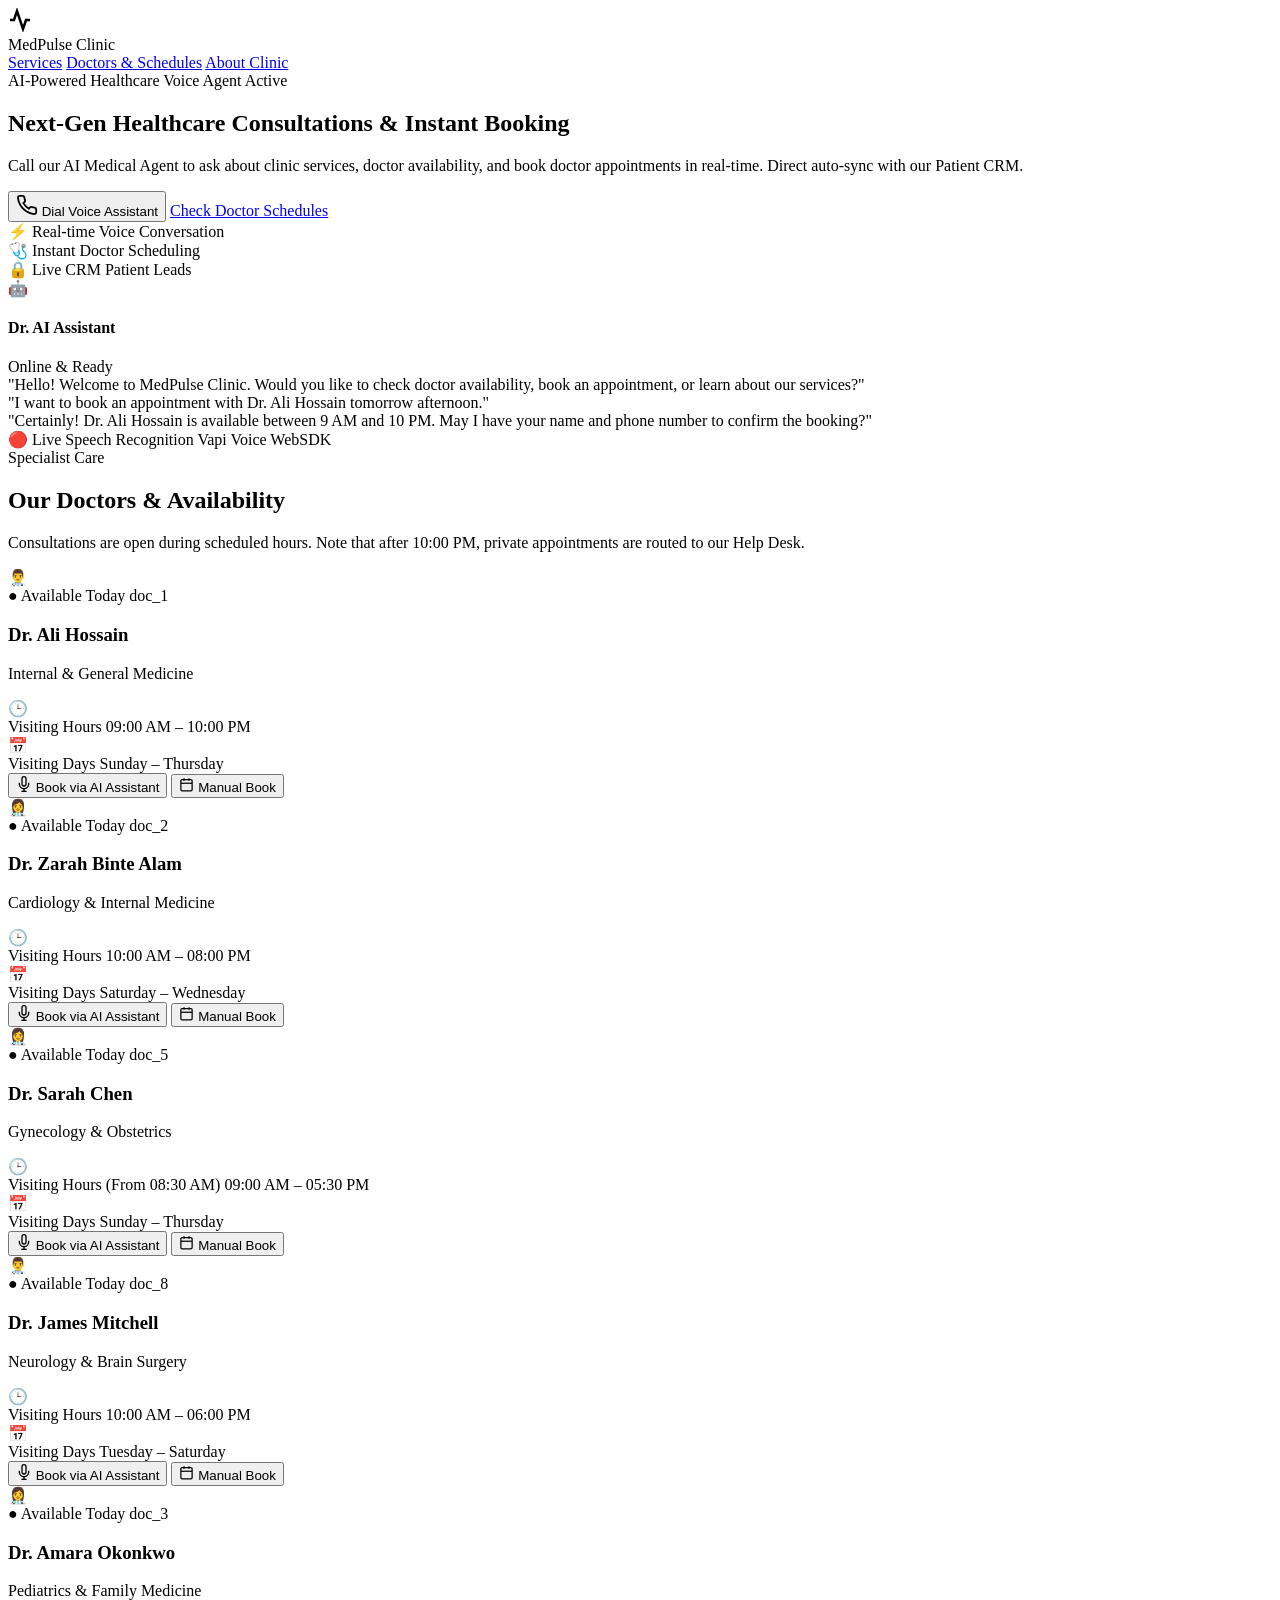
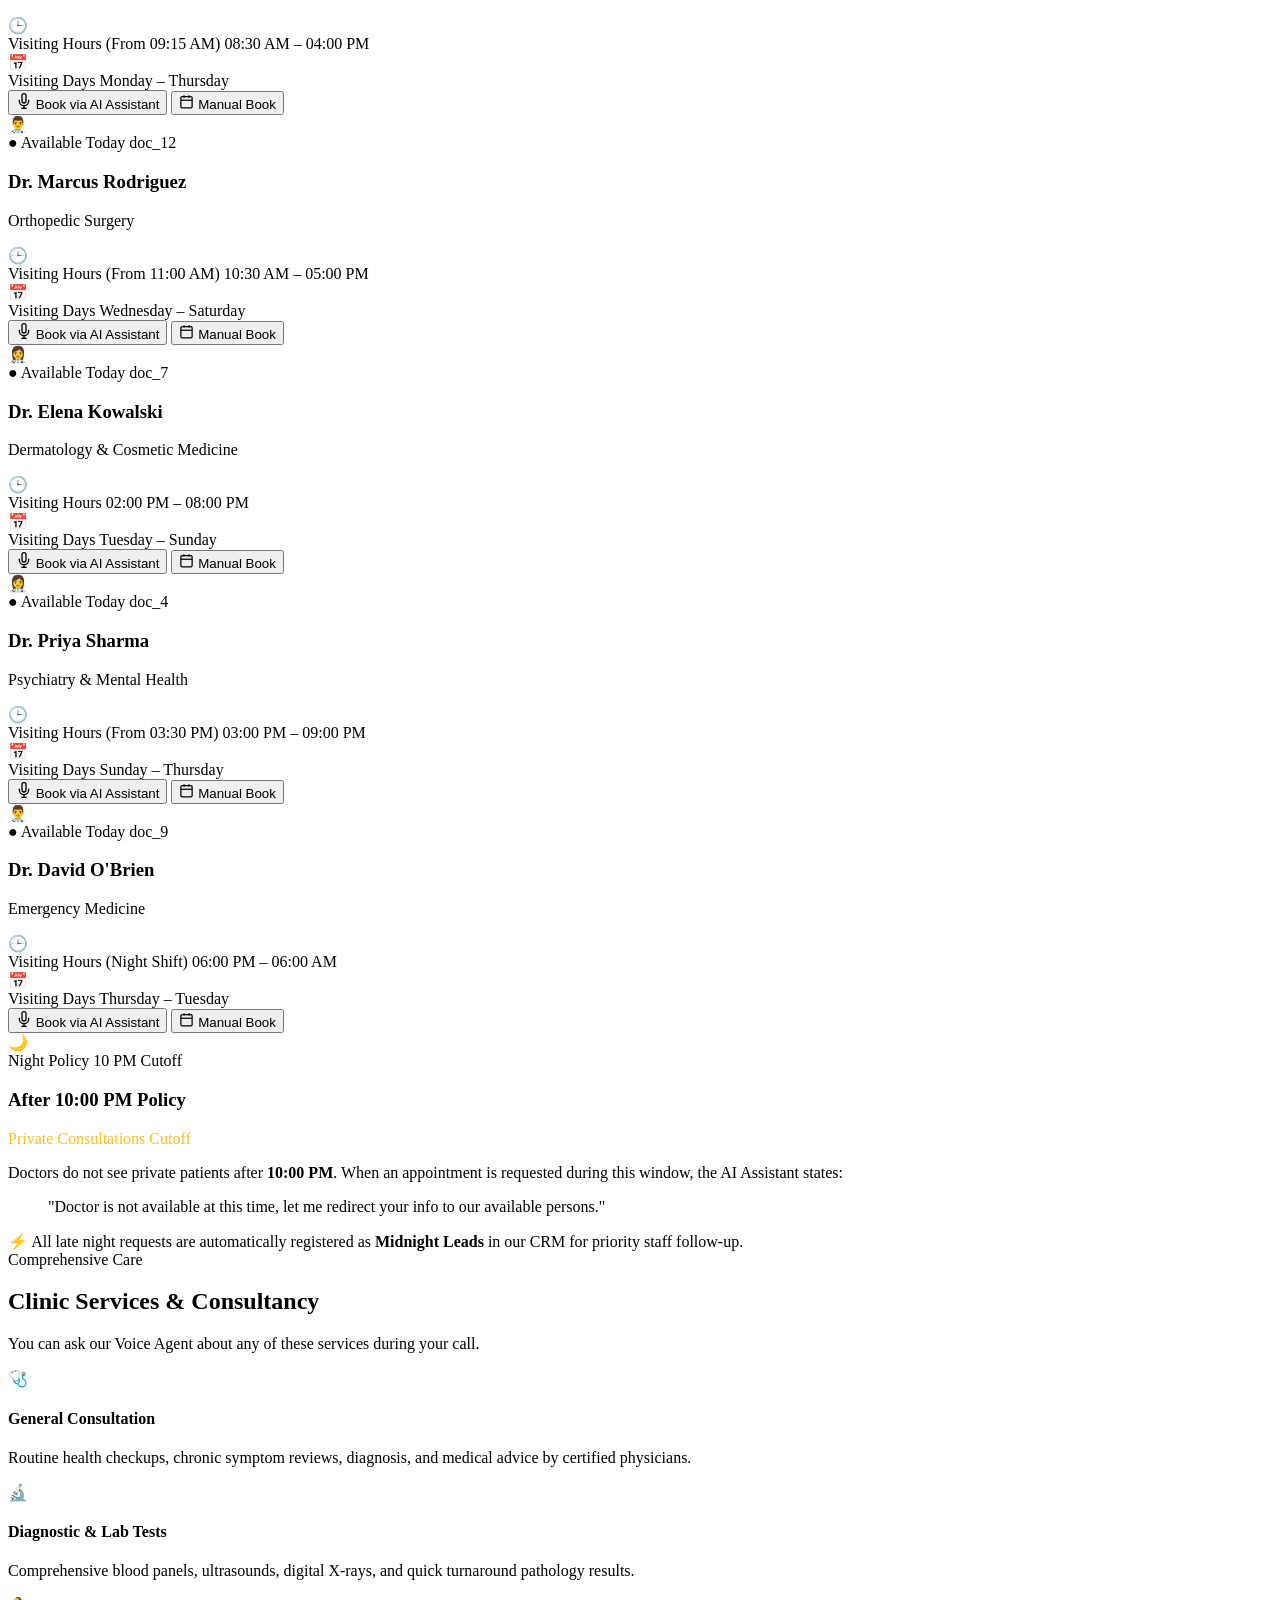
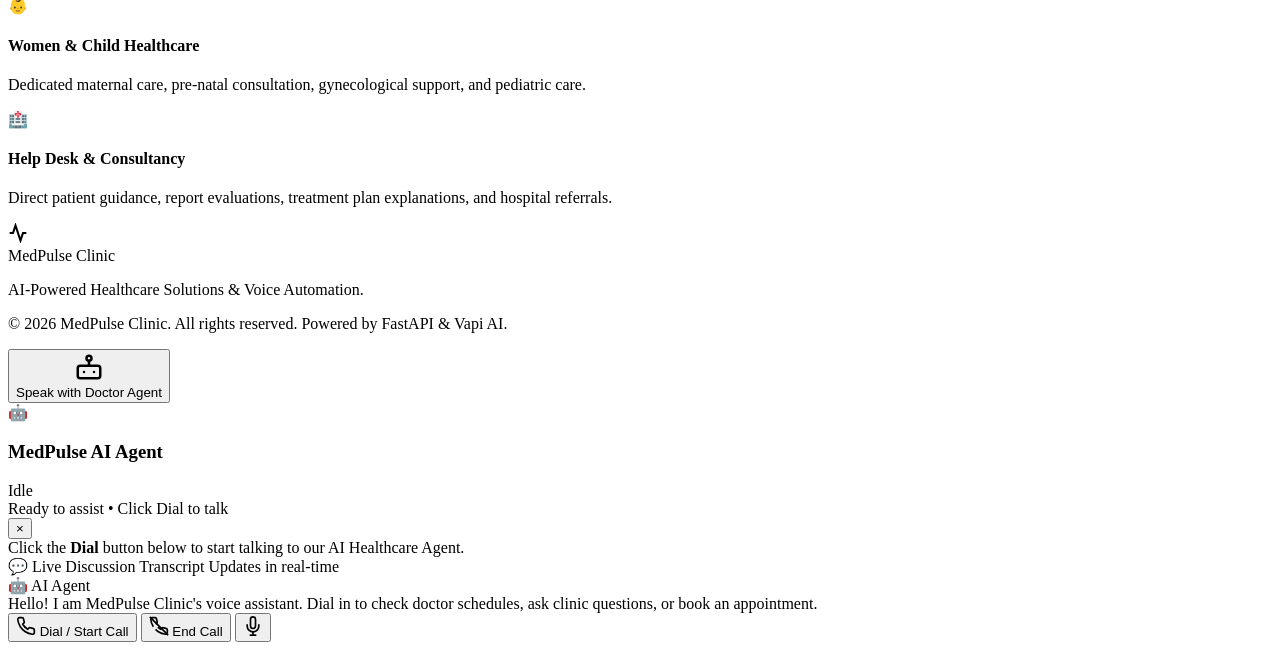
==== app/static/index.html @ 9700e07c "first commit" ====
<!DOCTYPE html>
<html lang="en">

<head>
  <meta charset="UTF-8">
  <meta name="viewport" content="width=device-width, initial-scale=1.0">
  <title>MedPulse Healthcare Clinic | AI-Powered Voice Assistant & Appointments</title>
  <link rel="preconnect" href="https://fonts.googleapis.com">
  <link rel="preconnect" href="https://fonts.gstatic.com" crossorigin>
  <link
    href="https://fonts.googleapis.com/css2?family=Inter:wght@300;400;500;600;700;800&family=Outfit:wght@400;500;600;700;800&display=swap"
    rel="stylesheet">
  <link rel="stylesheet" href="/css/style.css">
</head>

<body>

  <!-- Top Navbar -->
  <header class="navbar">
    <div class="nav-container">
      <div class="logo">
        <div class="logo-icon">
          <svg width="24" height="24" viewBox="0 0 24 24" fill="none" stroke="currentColor" stroke-width="2.5">
            <path d="M22 12h-4l-3 9L9 3l-3 9H2" />
          </svg>
        </div>
        <span class="logo-text">MedPulse <span>Clinic</span></span>
      </div>

      <nav class="nav-links">
        <a href="#services">Services</a>
        <a href="#doctors">Doctors & Schedules</a>
        <a href="#about">About Clinic</a>
      </nav>

      <div class="nav-action">
        <!-- <button id="open-voice-header-btn" class="btn btn-primary pulse-btn">
          <svg width="18" height="18" viewBox="0 0 24 24" fill="none" stroke="currentColor" stroke-width="2">
            <path d="M12 1a3 3 0 0 0-3 3v8a3 3 0 0 0 6 0V4a3 3 0 0 0-3-3z" />
            <path d="M19 10v2a7 7 0 0 1-14 0v-2" />
            <line x1="12" y1="19" x2="12" y2="23" />
            <line x1="8" y1="23" x2="16" y2="23" />
          </svg>
        </button> -->
      </div>
    </div>
  </header>

  <!-- Hero Section -->
  <section class="hero-section">
    <div class="hero-bg-glow"></div>
    <div class="container hero-content">
      <div class="hero-text">
        <div class="tag-pill">
          <span class="pill-dot"></span>
          AI-Powered Healthcare Voice Agent Active
        </div>
        <h1>Next-Gen Healthcare Consultations & Instant Booking</h1>
        <p>Call our AI Medical Agent to ask about clinic services, doctor availability, and book doctor appointments in
          real-time. Direct auto-sync with our Patient CRM.</p>

        <div class="hero-actions">
          <button id="hero-start-call-btn" class="btn btn-primary btn-lg">
            <svg width="22" height="22" viewBox="0 0 24 24" fill="none" stroke="currentColor" stroke-width="2">
              <path
                d="M22 16.92v3a2 2 0 0 1-2.18 2 19.79 19.79 0 0 1-8.63-3.07 19.5 19.5 0 0 1-6-6 19.79 19.79 0 0 1-3.07-8.67A2 2 0 0 1 4.11 2h3a2 2 0 0 1 2 1.72 12.84 12.84 0 0 0 .7 2.81 2 2 0 0 1-.45 2.11L8.09 9.91a16 16 0 0 0 6 6l1.27-1.27a2 2 0 0 1 2.11-.45 12.84 12.84 0 0 0 2.81.7A2 2 0 0 1 22 16.92z" />
            </svg>
            Dial Voice Assistant
          </button>
          <a href="#doctors" class="btn btn-outline btn-lg">Check Doctor Schedules</a>
        </div>

        <div class="hero-features-strip">
          <div class="feature-item">
            <span class="feature-icon">⚡</span>
            <span>Real-time Voice Conversation</span>
          </div>
          <div class="feature-item">
            <span class="feature-icon">🩺</span>
            <span>Instant Doctor Scheduling</span>
          </div>
          <div class="feature-item">
            <span class="feature-icon">🔒</span>
            <span>Live CRM Patient Leads</span>
          </div>
        </div>
      </div>

      <div class="hero-card-preview">
        <div class="agent-preview-card">
          <div class="preview-header">
            <div class="agent-avatar-small">
              🤖
            </div>
            <div>
              <h4>Dr. AI Assistant</h4>
              <span class="status-online"><span class="pulse-dot"></span> Online & Ready</span>
            </div>
          </div>
          <div class="preview-dialogue">
            <div class="chat-bubble bot">
              "Hello! Welcome to MedPulse Clinic. Would you like to check doctor availability, book an appointment, or
              learn about our services?"
            </div>
            <div class="chat-bubble user">
              "I want to book an appointment with Dr. Ali Hossain tomorrow afternoon."
            </div>
            <div class="chat-bubble bot">
              "Certainly! Dr. Ali Hossain is available between 9 AM and 10 PM. May I have your name and phone number to
              confirm the booking?"
            </div>
          </div>
          <div class="preview-footer">
            <span>🔴 Live Speech Recognition</span>
            <span class="agent-tag">Vapi Voice WebSDK</span>
          </div>
        </div>
      </div>
    </div>
  </section>

  <!-- Doctors & Schedules Section -->
  <section id="doctors" class="section doctors-section">
    <div class="container">
      <div class="section-title text-center">
        <span class="section-subtitle">Specialist Care</span>
        <h2>Our Doctors & Availability</h2>
        <p>Consultations are open during scheduled hours. Note that after 10:00 PM, private appointments are routed to
          our Help Desk.</p>
      </div>

      <div class="doctors-grid">
        <!-- Dr. Ali Hossain -->
        <div class="doctor-card" id="card-doc_1">
          <div class="doctor-card-top">
            <div class="doctor-avatar-wrap">
              <div class="doctor-avatar">👨‍⚕️</div>
              <span class="avatar-status-dot" title="Available"></span>
            </div>
            <div class="doctor-header-details">
              <div class="doctor-badge-row">
                <span class="badge badge-success doc-avail-badge">● Available Today</span>
                <span class="doc-id-pill font-mono">doc_1</span>
              </div>
              <h3 class="doctor-name">Dr. Ali Hossain</h3>
              <p class="doctor-spec">Internal & General Medicine</p>
            </div>
          </div>

          <div class="doc-schedule-card">
            <div class="schedule-item">
              <div class="schedule-icon">🕒</div>
              <div class="schedule-text">
                <span class="sched-label">Visiting Hours</span>
                <span class="sched-value font-mono">09:00 AM – 10:00 PM</span>
              </div>
            </div>
            <div class="schedule-item">
              <div class="schedule-icon">📅</div>
              <div class="schedule-text">
                <span class="sched-label">Visiting Days</span>
                <span class="sched-value">Sunday – Thursday</span>
              </div>
            </div>
          </div>

          <div class="doctor-card-actions">
            <button class="btn btn-primary btn-block book-doc-btn" data-doc-id="doc_1" data-doc-name="Dr. Ali Hossain">
              <svg width="16" height="16" viewBox="0 0 24 24" fill="none" stroke="currentColor" stroke-width="2">
                <path d="M12 1a3 3 0 0 0-3 3v8a3 3 0 0 0 6 0V4a3 3 0 0 0-3-3z"/>
                <path d="M19 10v2a7 7 0 0 1-14 0v-2"/>
                <line x1="12" y1="19" x2="12" y2="23"/>
                <line x1="8" y1="23" x2="16" y2="23"/>
              </svg>
              <span>Book via AI Assistant</span>
            </button>
            <button class="btn btn-outline btn-block book-manual-btn" data-doc-id="doc_1" data-doc-name="Dr. Ali Hossain">
              <svg width="15" height="15" viewBox="0 0 24 24" fill="none" stroke="currentColor" stroke-width="2">
                <rect x="3" y="4" width="18" height="18" rx="2" ry="2"/>
                <line x1="16" y1="2" x2="16" y2="6"/>
                <line x1="8" y1="2" x2="8" y2="6"/>
                <line x1="3" y1="10" x2="21" y2="10"/>
              </svg>
              <span>Manual Book</span>
            </button>
          </div>
        </div>

        <!-- Dr. Zarah Binte Alam -->
        <div class="doctor-card" id="card-doc_2">
          <div class="doctor-card-top">
            <div class="doctor-avatar-wrap">
              <div class="doctor-avatar">👩‍⚕️</div>
              <span class="avatar-status-dot" title="Available"></span>
            </div>
            <div class="doctor-header-details">
              <div class="doctor-badge-row">
                <span class="badge badge-primary doc-avail-badge">● Available Today</span>
                <span class="doc-id-pill font-mono">doc_2</span>
              </div>
              <h3 class="doctor-name">Dr. Zarah Binte Alam</h3>
              <p class="doctor-spec">Cardiology & Internal Medicine</p>
            </div>
          </div>

          <div class="doc-schedule-card">
            <div class="schedule-item">
              <div class="schedule-icon">🕒</div>
              <div class="schedule-text">
                <span class="sched-label">Visiting Hours</span>
                <span class="sched-value font-mono">10:00 AM – 08:00 PM</span>
              </div>
            </div>
            <div class="schedule-item">
              <div class="schedule-icon">📅</div>
              <div class="schedule-text">
                <span class="sched-label">Visiting Days</span>
                <span class="sched-value">Saturday – Wednesday</span>
              </div>
            </div>
          </div>

          <div class="doctor-card-actions">
            <button class="btn btn-primary btn-block book-doc-btn" data-doc-id="doc_2" data-doc-name="Dr. Zarah Binte Alam">
              <svg width="16" height="16" viewBox="0 0 24 24" fill="none" stroke="currentColor" stroke-width="2">
                <path d="M12 1a3 3 0 0 0-3 3v8a3 3 0 0 0 6 0V4a3 3 0 0 0-3-3z"/>
                <path d="M19 10v2a7 7 0 0 1-14 0v-2"/>
                <line x1="12" y1="19" x2="12" y2="23"/>
                <line x1="8" y1="23" x2="16" y2="23"/>
              </svg>
              <span>Book via AI Assistant</span>
            </button>
            <button class="btn btn-outline btn-block book-manual-btn" data-doc-id="doc_2" data-doc-name="Dr. Zarah Binte Alam">
              <svg width="15" height="15" viewBox="0 0 24 24" fill="none" stroke="currentColor" stroke-width="2">
                <rect x="3" y="4" width="18" height="18" rx="2" ry="2"/>
                <line x1="16" y1="2" x2="16" y2="6"/>
                <line x1="8" y1="2" x2="8" y2="6"/>
                <line x1="3" y1="10" x2="21" y2="10"/>
              </svg>
              <span>Manual Book</span>
            </button>
          </div>
        </div>

        <!-- Dr. Sarah Chen -->
        <div class="doctor-card" id="card-doc_5">
          <div class="doctor-card-top">
            <div class="doctor-avatar-wrap">
              <div class="doctor-avatar">👩‍⚕️</div>
              <span class="avatar-status-dot" title="Available"></span>
            </div>
            <div class="doctor-header-details">
              <div class="doctor-badge-row">
                <span class="badge badge-success doc-avail-badge">● Available Today</span>
                <span class="doc-id-pill font-mono">doc_5</span>
              </div>
              <h3 class="doctor-name">Dr. Sarah Chen</h3>
              <p class="doctor-spec">Gynecology & Obstetrics</p>
            </div>
          </div>

          <div class="doc-schedule-card">
            <div class="schedule-item">
              <div class="schedule-icon">🕒</div>
              <div class="schedule-text">
                <span class="sched-label">Visiting Hours (From 08:30 AM)</span>
                <span class="sched-value font-mono">09:00 AM – 05:30 PM</span>
              </div>
            </div>
            <div class="schedule-item">
              <div class="schedule-icon">📅</div>
              <div class="schedule-text">
                <span class="sched-label">Visiting Days</span>
                <span class="sched-value">Sunday – Thursday</span>
              </div>
            </div>
          </div>

          <div class="doctor-card-actions">
            <button class="btn btn-primary btn-block book-doc-btn" data-doc-id="doc_5" data-doc-name="Dr. Sarah Chen">
              <svg width="16" height="16" viewBox="0 0 24 24" fill="none" stroke="currentColor" stroke-width="2">
                <path d="M12 1a3 3 0 0 0-3 3v8a3 3 0 0 0 6 0V4a3 3 0 0 0-3-3z"/>
                <path d="M19 10v2a7 7 0 0 1-14 0v-2"/>
                <line x1="12" y1="19" x2="12" y2="23"/>
                <line x1="8" y1="23" x2="16" y2="23"/>
              </svg>
              <span>Book via AI Assistant</span>
            </button>
            <button class="btn btn-outline btn-block book-manual-btn" data-doc-id="doc_5" data-doc-name="Dr. Sarah Chen">
              <svg width="15" height="15" viewBox="0 0 24 24" fill="none" stroke="currentColor" stroke-width="2">
                <rect x="3" y="4" width="18" height="18" rx="2" ry="2"/>
                <line x1="16" y1="2" x2="16" y2="6"/>
                <line x1="8" y1="2" x2="8" y2="6"/>
                <line x1="3" y1="10" x2="21" y2="10"/>
              </svg>
              <span>Manual Book</span>
            </button>
          </div>
        </div>

        <!-- Dr. James Mitchell -->
        <div class="doctor-card" id="card-doc_8">
          <div class="doctor-card-top">
            <div class="doctor-avatar-wrap">
              <div class="doctor-avatar">👨‍⚕️</div>
              <span class="avatar-status-dot" title="Available"></span>
            </div>
            <div class="doctor-header-details">
              <div class="doctor-badge-row">
                <span class="badge badge-success doc-avail-badge">● Available Today</span>
                <span class="doc-id-pill font-mono">doc_8</span>
              </div>
              <h3 class="doctor-name">Dr. James Mitchell</h3>
              <p class="doctor-spec">Neurology & Brain Surgery</p>
            </div>
          </div>

          <div class="doc-schedule-card">
            <div class="schedule-item">
              <div class="schedule-icon">🕒</div>
              <div class="schedule-text">
                <span class="sched-label">Visiting Hours</span>
                <span class="sched-value font-mono">10:00 AM – 06:00 PM</span>
              </div>
            </div>
            <div class="schedule-item">
              <div class="schedule-icon">📅</div>
              <div class="schedule-text">
                <span class="sched-label">Visiting Days</span>
                <span class="sched-value">Tuesday – Saturday</span>
              </div>
            </div>
          </div>

          <div class="doctor-card-actions">
            <button class="btn btn-primary btn-block book-doc-btn" data-doc-id="doc_8" data-doc-name="Dr. James Mitchell">
              <svg width="16" height="16" viewBox="0 0 24 24" fill="none" stroke="currentColor" stroke-width="2">
                <path d="M12 1a3 3 0 0 0-3 3v8a3 3 0 0 0 6 0V4a3 3 0 0 0-3-3z"/>
                <path d="M19 10v2a7 7 0 0 1-14 0v-2"/>
                <line x1="12" y1="19" x2="12" y2="23"/>
                <line x1="8" y1="23" x2="16" y2="23"/>
              </svg>
              <span>Book via AI Assistant</span>
            </button>
            <button class="btn btn-outline btn-block book-manual-btn" data-doc-id="doc_8" data-doc-name="Dr. James Mitchell">
              <svg width="15" height="15" viewBox="0 0 24 24" fill="none" stroke="currentColor" stroke-width="2">
                <rect x="3" y="4" width="18" height="18" rx="2" ry="2"/>
                <line x1="16" y1="2" x2="16" y2="6"/>
                <line x1="8" y1="2" x2="8" y2="6"/>
                <line x1="3" y1="10" x2="21" y2="10"/>
              </svg>
              <span>Manual Book</span>
            </button>
          </div>
        </div>

        <!-- Dr. Amara Okonkwo -->
        <div class="doctor-card" id="card-doc_3">
          <div class="doctor-card-top">
            <div class="doctor-avatar-wrap">
              <div class="doctor-avatar">👩‍⚕️</div>
              <span class="avatar-status-dot" title="Available"></span>
            </div>
            <div class="doctor-header-details">
              <div class="doctor-badge-row">
                <span class="badge badge-success doc-avail-badge">● Available Today</span>
                <span class="doc-id-pill font-mono">doc_3</span>
              </div>
              <h3 class="doctor-name">Dr. Amara Okonkwo</h3>
              <p class="doctor-spec">Pediatrics & Family Medicine</p>
            </div>
          </div>

          <div class="doc-schedule-card">
            <div class="schedule-item">
              <div class="schedule-icon">🕒</div>
              <div class="schedule-text">
                <span class="sched-label">Visiting Hours (From 09:15 AM)</span>
                <span class="sched-value font-mono">08:30 AM – 04:00 PM</span>
              </div>
            </div>
            <div class="schedule-item">
              <div class="schedule-icon">📅</div>
              <div class="schedule-text">
                <span class="sched-label">Visiting Days</span>
                <span class="sched-value">Monday – Thursday</span>
              </div>
            </div>
          </div>

          <div class="doctor-card-actions">
            <button class="btn btn-primary btn-block book-doc-btn" data-doc-id="doc_3" data-doc-name="Dr. Amara Okonkwo">
              <svg width="16" height="16" viewBox="0 0 24 24" fill="none" stroke="currentColor" stroke-width="2">
                <path d="M12 1a3 3 0 0 0-3 3v8a3 3 0 0 0 6 0V4a3 3 0 0 0-3-3z"/>
                <path d="M19 10v2a7 7 0 0 1-14 0v-2"/>
                <line x1="12" y1="19" x2="12" y2="23"/>
                <line x1="8" y1="23" x2="16" y2="23"/>
              </svg>
              <span>Book via AI Assistant</span>
            </button>
            <button class="btn btn-outline btn-block book-manual-btn" data-doc-id="doc_3" data-doc-name="Dr. Amara Okonkwo">
              <svg width="15" height="15" viewBox="0 0 24 24" fill="none" stroke="currentColor" stroke-width="2">
                <rect x="3" y="4" width="18" height="18" rx="2" ry="2"/>
                <line x1="16" y1="2" x2="16" y2="6"/>
                <line x1="8" y1="2" x2="8" y2="6"/>
                <line x1="3" y1="10" x2="21" y2="10"/>
              </svg>
              <span>Manual Book</span>
            </button>
          </div>
        </div>

        <!-- Dr. Marcus Rodriguez -->
        <div class="doctor-card" id="card-doc_12">
          <div class="doctor-card-top">
            <div class="doctor-avatar-wrap">
              <div class="doctor-avatar">👨‍⚕️</div>
              <span class="avatar-status-dot" title="Available"></span>
            </div>
            <div class="doctor-header-details">
              <div class="doctor-badge-row">
                <span class="badge badge-success doc-avail-badge">● Available Today</span>
                <span class="doc-id-pill font-mono">doc_12</span>
              </div>
              <h3 class="doctor-name">Dr. Marcus Rodriguez</h3>
              <p class="doctor-spec">Orthopedic Surgery</p>
            </div>
          </div>

          <div class="doc-schedule-card">
            <div class="schedule-item">
              <div class="schedule-icon">🕒</div>
              <div class="schedule-text">
                <span class="sched-label">Visiting Hours (From 11:00 AM)</span>
                <span class="sched-value font-mono">10:30 AM – 05:00 PM</span>
              </div>
            </div>
            <div class="schedule-item">
              <div class="schedule-icon">📅</div>
              <div class="schedule-text">
                <span class="sched-label">Visiting Days</span>
                <span class="sched-value">Wednesday – Saturday</span>
              </div>
            </div>
          </div>

          <div class="doctor-card-actions">
            <button class="btn btn-primary btn-block book-doc-btn" data-doc-id="doc_12" data-doc-name="Dr. Marcus Rodriguez">
              <svg width="16" height="16" viewBox="0 0 24 24" fill="none" stroke="currentColor" stroke-width="2">
                <path d="M12 1a3 3 0 0 0-3 3v8a3 3 0 0 0 6 0V4a3 3 0 0 0-3-3z"/>
                <path d="M19 10v2a7 7 0 0 1-14 0v-2"/>
                <line x1="12" y1="19" x2="12" y2="23"/>
                <line x1="8" y1="23" x2="16" y2="23"/>
              </svg>
              <span>Book via AI Assistant</span>
            </button>
            <button class="btn btn-outline btn-block book-manual-btn" data-doc-id="doc_12" data-doc-name="Dr. Marcus Rodriguez">
              <svg width="15" height="15" viewBox="0 0 24 24" fill="none" stroke="currentColor" stroke-width="2">
                <rect x="3" y="4" width="18" height="18" rx="2" ry="2"/>
                <line x1="16" y1="2" x2="16" y2="6"/>
                <line x1="8" y1="2" x2="8" y2="6"/>
                <line x1="3" y1="10" x2="21" y2="10"/>
              </svg>
              <span>Manual Book</span>
            </button>
          </div>
        </div>

        <!-- Dr. Elena Kowalski -->
        <div class="doctor-card" id="card-doc_7">
          <div class="doctor-card-top">
            <div class="doctor-avatar-wrap">
              <div class="doctor-avatar">👩‍⚕️</div>
              <span class="avatar-status-dot" title="Available"></span>
            </div>
            <div class="doctor-header-details">
              <div class="doctor-badge-row">
                <span class="badge badge-success doc-avail-badge">● Available Today</span>
                <span class="doc-id-pill font-mono">doc_7</span>
              </div>
              <h3 class="doctor-name">Dr. Elena Kowalski</h3>
              <p class="doctor-spec">Dermatology & Cosmetic Medicine</p>
            </div>
          </div>

          <div class="doc-schedule-card">
            <div class="schedule-item">
              <div class="schedule-icon">🕒</div>
              <div class="schedule-text">
                <span class="sched-label">Visiting Hours</span>
                <span class="sched-value font-mono">02:00 PM – 08:00 PM</span>
              </div>
            </div>
            <div class="schedule-item">
              <div class="schedule-icon">📅</div>
              <div class="schedule-text">
                <span class="sched-label">Visiting Days</span>
                <span class="sched-value">Tuesday – Sunday</span>
              </div>
            </div>
          </div>

          <div class="doctor-card-actions">
            <button class="btn btn-primary btn-block book-doc-btn" data-doc-id="doc_7" data-doc-name="Dr. Elena Kowalski">
              <svg width="16" height="16" viewBox="0 0 24 24" fill="none" stroke="currentColor" stroke-width="2">
                <path d="M12 1a3 3 0 0 0-3 3v8a3 3 0 0 0 6 0V4a3 3 0 0 0-3-3z"/>
                <path d="M19 10v2a7 7 0 0 1-14 0v-2"/>
                <line x1="12" y1="19" x2="12" y2="23"/>
                <line x1="8" y1="23" x2="16" y2="23"/>
              </svg>
              <span>Book via AI Assistant</span>
            </button>
            <button class="btn btn-outline btn-block book-manual-btn" data-doc-id="doc_7" data-doc-name="Dr. Elena Kowalski">
              <svg width="15" height="15" viewBox="0 0 24 24" fill="none" stroke="currentColor" stroke-width="2">
                <rect x="3" y="4" width="18" height="18" rx="2" ry="2"/>
                <line x1="16" y1="2" x2="16" y2="6"/>
                <line x1="8" y1="2" x2="8" y2="6"/>
                <line x1="3" y1="10" x2="21" y2="10"/>
              </svg>
              <span>Manual Book</span>
            </button>
          </div>
        </div>

        <!-- Dr. Priya Sharma -->
        <div class="doctor-card" id="card-doc_4">
          <div class="doctor-card-top">
            <div class="doctor-avatar-wrap">
              <div class="doctor-avatar">👩‍⚕️</div>
              <span class="avatar-status-dot" title="Available"></span>
            </div>
            <div class="doctor-header-details">
              <div class="doctor-badge-row">
                <span class="badge badge-success doc-avail-badge">● Available Today</span>
                <span class="doc-id-pill font-mono">doc_4</span>
              </div>
              <h3 class="doctor-name">Dr. Priya Sharma</h3>
              <p class="doctor-spec">Psychiatry & Mental Health</p>
            </div>
          </div>

          <div class="doc-schedule-card">
            <div class="schedule-item">
              <div class="schedule-icon">🕒</div>
              <div class="schedule-text">
                <span class="sched-label">Visiting Hours (From 03:30 PM)</span>
                <span class="sched-value font-mono">03:00 PM – 09:00 PM</span>
              </div>
            </div>
            <div class="schedule-item">
              <div class="schedule-icon">📅</div>
              <div class="schedule-text">
                <span class="sched-label">Visiting Days</span>
                <span class="sched-value">Sunday – Thursday</span>
              </div>
            </div>
          </div>

          <div class="doctor-card-actions">
            <button class="btn btn-primary btn-block book-doc-btn" data-doc-id="doc_4" data-doc-name="Dr. Priya Sharma">
              <svg width="16" height="16" viewBox="0 0 24 24" fill="none" stroke="currentColor" stroke-width="2">
                <path d="M12 1a3 3 0 0 0-3 3v8a3 3 0 0 0 6 0V4a3 3 0 0 0-3-3z"/>
                <path d="M19 10v2a7 7 0 0 1-14 0v-2"/>
                <line x1="12" y1="19" x2="12" y2="23"/>
                <line x1="8" y1="23" x2="16" y2="23"/>
              </svg>
              <span>Book via AI Assistant</span>
            </button>
            <button class="btn btn-outline btn-block book-manual-btn" data-doc-id="doc_4" data-doc-name="Dr. Priya Sharma">
              <svg width="15" height="15" viewBox="0 0 24 24" fill="none" stroke="currentColor" stroke-width="2">
                <rect x="3" y="4" width="18" height="18" rx="2" ry="2"/>
                <line x1="16" y1="2" x2="16" y2="6"/>
                <line x1="8" y1="2" x2="8" y2="6"/>
                <line x1="3" y1="10" x2="21" y2="10"/>
              </svg>
              <span>Manual Book</span>
            </button>
          </div>
        </div>

        <!-- Dr. David O'Brien -->
        <div class="doctor-card" id="card-doc_9">
          <div class="doctor-card-top">
            <div class="doctor-avatar-wrap">
              <div class="doctor-avatar">👨‍⚕️</div>
              <span class="avatar-status-dot" title="Available"></span>
            </div>
            <div class="doctor-header-details">
              <div class="doctor-badge-row">
                <span class="badge badge-success doc-avail-badge">● Available Today</span>
                <span class="doc-id-pill font-mono">doc_9</span>
              </div>
              <h3 class="doctor-name">Dr. David O'Brien</h3>
              <p class="doctor-spec">Emergency Medicine</p>
            </div>
          </div>

          <div class="doc-schedule-card">
            <div class="schedule-item">
              <div class="schedule-icon">🕒</div>
              <div class="schedule-text">
                <span class="sched-label">Visiting Hours (Night Shift)</span>
                <span class="sched-value font-mono">06:00 PM – 06:00 AM</span>
              </div>
            </div>
            <div class="schedule-item">
              <div class="schedule-icon">📅</div>
              <div class="schedule-text">
                <span class="sched-label">Visiting Days</span>
                <span class="sched-value">Thursday – Tuesday</span>
              </div>
            </div>
          </div>

          <div class="doctor-card-actions">
            <button class="btn btn-primary btn-block book-doc-btn" data-doc-id="doc_9" data-doc-name="Dr. David O'Brien">
              <svg width="16" height="16" viewBox="0 0 24 24" fill="none" stroke="currentColor" stroke-width="2">
                <path d="M12 1a3 3 0 0 0-3 3v8a3 3 0 0 0 6 0V4a3 3 0 0 0-3-3z"/>
                <path d="M19 10v2a7 7 0 0 1-14 0v-2"/>
                <line x1="12" y1="19" x2="12" y2="23"/>
                <line x1="8" y1="23" x2="16" y2="23"/>
              </svg>
              <span>Book via AI Assistant</span>
            </button>
            <button class="btn btn-outline btn-block book-manual-btn" data-doc-id="doc_9" data-doc-name="Dr. David O'Brien">
              <svg width="15" height="15" viewBox="0 0 24 24" fill="none" stroke="currentColor" stroke-width="2">
                <rect x="3" y="4" width="18" height="18" rx="2" ry="2"/>
                <line x1="16" y1="2" x2="16" y2="6"/>
                <line x1="8" y1="2" x2="8" y2="6"/>
                <line x1="3" y1="10" x2="21" y2="10"/>
              </svg>
              <span>Manual Book</span>
            </button>
          </div>
        </div>

        <!-- Clinic Schedule Policy -->
        <div class="doctor-card policy-card">
          <div class="doctor-card-top">
            <div class="doctor-avatar-wrap policy-avatar-wrap">
              <div class="doctor-avatar policy-avatar">🌙</div>
            </div>
            <div class="doctor-header-details">
              <div class="doctor-badge-row">
                <span class="badge badge-warning">Night Policy</span>
                <span class="doc-id-pill font-mono">10 PM Cutoff</span>
              </div>
              <h3 class="doctor-name">After 10:00 PM Policy</h3>
              <p class="doctor-spec" style="color: #fbbf24;">Private Consultations Cutoff</p>
            </div>
          </div>

          <div class="policy-body">
            <p class="policy-desc">
              Doctors do not see private patients after <strong>10:00 PM</strong>. When an appointment is requested during this window, the AI Assistant states:
            </p>
            <blockquote class="policy-quote">
              "Doctor is not available at this time, let me redirect your info to our available persons."
            </blockquote>
            <div class="policy-footer-note">
              <span class="note-icon">⚡</span>
              <span>All late night requests are automatically registered as <strong>Midnight Leads</strong> in our CRM for priority staff follow-up.</span>
            </div>
          </div>
        </div>
      </div>
    </div>
  </section>

  <!-- Clinic Services Section -->
  <section id="services" class="section services-section">
    <div class="container">
      <div class="section-title text-center">
        <span class="section-subtitle">Comprehensive Care</span>
        <h2>Clinic Services & Consultancy</h2>
        <p>You can ask our Voice Agent about any of these services during your call.</p>
      </div>

      <div class="services-grid">
        <div class="service-card">
          <div class="service-icon">🩺</div>
          <h4>General Consultation</h4>
          <p>Routine health checkups, chronic symptom reviews, diagnosis, and medical advice by certified physicians.
          </p>
        </div>
        <div class="service-card">
          <div class="service-icon">🔬</div>
          <h4>Diagnostic & Lab Tests</h4>
          <p>Comprehensive blood panels, ultrasounds, digital X-rays, and quick turnaround pathology results.</p>
        </div>
        <div class="service-card">
          <div class="service-icon">👶</div>
          <h4>Women & Child Healthcare</h4>
          <p>Dedicated maternal care, pre-natal consultation, gynecological support, and pediatric care.</p>
        </div>
        <div class="service-card">
          <div class="service-icon">🏥</div>
          <h4>Help Desk & Consultancy</h4>
          <p>Direct patient guidance, report evaluations, treatment plan explanations, and hospital referrals.</p>
        </div>
      </div>
    </div>
  </section>



  <!-- Footer -->
  <footer class="footer">
    <div class="container footer-container">
      <div class="footer-brand">
        <div class="logo">
          <div class="logo-icon">
            <svg width="20" height="20" viewBox="0 0 24 24" fill="none" stroke="currentColor" stroke-width="2.5">
              <path d="M22 12h-4l-3 9L9 3l-3 9H2" />
            </svg>
          </div>
          <span class="logo-text">MedPulse <span>Clinic</span></span>
        </div>
        <p>AI-Powered Healthcare Solutions & Voice Automation.</p>
      </div>
      <div class="footer-bottom">
        <p>&copy; 2026 MedPulse Clinic. All rights reserved. Powered by FastAPI & Vapi AI.</p>
      </div>
    </div>
  </footer>

  <!-- Floating Robot Voice Agent Widget Button -->
  <div class="floating-voice-widget" id="floating-voice-widget">
    <div class="widget-pulse-ring"></div>
    <button class="widget-trigger-btn" id="voice-widget-toggle-btn" aria-label="Open AI Voice Assistant">
      <div class="robot-icon">
        <svg width="30" height="30" viewBox="0 0 24 24" fill="none" stroke="currentColor" stroke-width="2"
          stroke-linecap="round" stroke-linejoin="round">
          <rect x="3" y="11" width="18" height="10" rx="2"></rect>
          <circle cx="12" cy="5" r="2"></circle>
          <path d="M12 7v4"></path>
          <line x1="8" y1="16" x2="8.01" y2="16"></line>
          <line x1="16" y1="16" x2="16.01" y2="16"></line>
        </svg>
      </div>
      <span class="widget-tooltip">Speak with Doctor Agent</span>
    </button>
  </div>

  <!-- Voice Agent Modal / Chat Drawer -->
  <div class="voice-modal-backdrop" id="voice-modal-backdrop">
    <div class="voice-modal" id="voice-modal">
      <div class="voice-modal-header">
        <div class="agent-profile">
          <div class="agent-avatar-orb" id="avatar-orb">
            <div class="orb-inner">🤖</div>
            <div class="orb-waves">
              <span></span><span></span><span></span>
            </div>
          </div>
          <div>
            <div class="agent-name-row">
              <h3>MedPulse AI Agent</h3>
              <span class="call-badge idle" id="call-status-badge">Idle</span>
            </div>
            <span class="agent-desc" id="call-timer-text">Ready to assist • Click Dial to talk</span>
          </div>
        </div>
        <button class="modal-close-btn" id="voice-modal-close-btn" aria-label="Close">
          &times;
        </button>
      </div>

      <!-- Visualizer Area -->
      <div class="voice-visualizer-container" id="visualizer-container">
        <div class="sound-wave-bars" id="wave-bars">
          <div class="bar"></div>
          <div class="bar"></div>
          <div class="bar"></div>
          <div class="bar"></div>
          <div class="bar"></div>
          <div class="bar"></div>
          <div class="bar"></div>
          <div class="bar"></div>
          <div class="bar"></div>
        </div>
        <div class="call-state-message" id="call-state-message">
          Click the <strong>Dial</strong> button below to start talking to our AI Healthcare Agent.
        </div>
      </div>

      <!-- Live Chat Transcript Area -->
      <div class="transcript-header">
        <span>💬 Live Discussion Transcript</span>
        <span class="transcript-note">Updates in real-time</span>
      </div>
      <div class="transcript-container" id="transcript-container">
        <div class="chat-message bot">
          <div class="chat-sender">🤖 AI Agent</div>
          <div class="chat-text">
            Hello! I am MedPulse Clinic's voice assistant. Dial in to check doctor schedules, ask clinic questions, or
            book an appointment.
          </div>
        </div>
      </div>

      <!-- Call Controls -->
      <div class="voice-controls-bar">
        <button id="start-call-btn" class="btn btn-call-start">
          <svg width="20" height="20" viewBox="0 0 24 24" fill="none" stroke="currentColor" stroke-width="2">
            <path
              d="M22 16.92v3a2 2 0 0 1-2.18 2 19.79 19.79 0 0 1-8.63-3.07 19.5 19.5 0 0 1-6-6 19.79 19.79 0 0 1-3.07-8.67A2 2 0 0 1 4.11 2h3a2 2 0 0 1 2 1.72 12.84 12.84 0 0 0 .7 2.81 2 2 0 0 1-.45 2.11L8.09 9.91a16 16 0 0 0 6 6l1.27-1.27a2 2 0 0 1 2.11-.45 12.84 12.84 0 0 0 2.81.7A2 2 0 0 1 22 16.92z" />
          </svg>
          Dial / Start Call
        </button>
        <button id="end-call-btn" class="btn btn-call-end hidden">
          <svg width="20" height="20" viewBox="0 0 24 24" fill="none" stroke="currentColor" stroke-width="2">
            <path
              d="M10.68 13.31a16 16 0 0 0 3.41 2.6l1.27-1.27a2 2 0 0 1 2.11-.45 12.84 12.84 0 0 0 2.81.7 2 2 0 0 1 1.72 2v3a2 2 0 0 1-2.18 2 19.79 19.79 0 0 1-8.63-3.07 19.42 19.42 0 0 1-3.33-2.67m-2.67-3.34a19.79 19.79 0 0 1-3.07-8.63A2 2 0 0 1 4.11 2h3a2 2 0 0 1 2 1.72 12.84 12.84 0 0 0 .7 2.81 2 2 0 0 1-.45 2.11L8.09 9.91" />
            <line x1="1" y1="1" x2="23" y2="23" />
          </svg>
          End Call
        </button>
        <button id="mute-call-btn" class="btn btn-icon hidden" title="Toggle Mute">
          <svg id="mic-icon" width="20" height="20" viewBox="0 0 24 24" fill="none" stroke="currentColor"
            stroke-width="2">
            <path d="M12 1a3 3 0 0 0-3 3v8a3 3 0 0 0 6 0V4a3 3 0 0 0-3-3z" />
            <path d="M19 10v2a7 7 0 0 1-14 0v-2" />
            <line x1="12" y1="19" x2="12" y2="23" />
            <line x1="8" y1="23" x2="16" y2="23" />
          </svg>
        </button>
      </div>
    </div>
  </div>



  <!-- Patient Manual Booking Modal -->
  <div class="modal-backdrop" id="patient-booking-modal" style="display:none;">
    <div class="modal-card">
      <div class="modal-header">
        <div>
          <span class="badge badge-primary">Online Appointment</span>
          <h3 style="margin-top: 4px;">Book Doctor Appointment</h3>
        </div>
        <button id="close-patient-modal-btn" class="modal-close-btn">&times;</button>
      </div>
      <form id="patient-booking-form">
        <div class="form-group">
          <label>Your Full Name *</label>
          <input type="text" id="patient-name-input" required placeholder="e.g. Tanvir Ahmed">
        </div>
        <div class="form-group">
          <label>Phone Number *</label>
          <input type="tel" id="patient-phone-input" required placeholder="e.g. +8801700000000">
        </div>
        <div class="form-row">
          <div class="form-group">
            <label>Selected Doctor</label>
            <select id="patient-doctor-select">
              <option value="doc_1">Dr. Ali Hossain (Internal & General Medicine)</option>
              <option value="doc_2">Dr. Zarah Binte Alam (Cardiology & Internal Medicine)</option>
              <option value="doc_5">Dr. Sarah Chen (Gynecology & Obstetrics)</option>
              <option value="doc_8">Dr. James Mitchell (Neurology & Brain Surgery)</option>
              <option value="doc_3">Dr. Amara Okonkwo (Pediatrics & Family Medicine)</option>
              <option value="doc_12">Dr. Marcus Rodriguez (Orthopedic Surgery)</option>
              <option value="doc_7">Dr. Elena Kowalski (Dermatology & Cosmetic Medicine)</option>
              <option value="doc_4">Dr. Priya Sharma (Psychiatry & Mental Health)</option>
              <option value="doc_9">Dr. David O'Brien (Emergency Medicine)</option>
            </select>
          </div>
          <div class="form-group">
            <label>Preferred Date</label>
            <input type="date" id="patient-date-input" required>
          </div>
        </div>
        <div class="form-row">
          <div class="form-group">
            <label>Preferred Time</label>
            <input type="time" id="patient-time-input" required value="11:00">
          </div>
          <div class="form-group">
            <label>Reason / Symptoms</label>
            <input type="text" id="patient-reason-input" placeholder="e.g. Routine checkup, Fever">
          </div>
        </div>
        <div id="patient-booking-success" class="hidden" style="margin-bottom: 14px; padding: 10px 14px; background: rgba(16, 185, 129, 0.15); border: 1px solid rgba(16, 185, 129, 0.4); border-radius: var(--radius-sm); color: #6ee7b7; font-size: 0.9rem;">
          ✅ Appointment booked successfully! Our clinic desk will contact you shortly.
        </div>
        <div class="modal-footer">
          <button type="button" id="cancel-patient-modal-btn" class="btn btn-outline">Cancel</button>
          <button type="submit" id="submit-patient-booking-btn" class="btn btn-primary">Confirm Booking</button>
        </div>
      </form>
    </div>
  </div>

  <!-- Script Modules -->
  <script type="module" src="/js/app.js?v=2.5"></script>
</body>

</html>
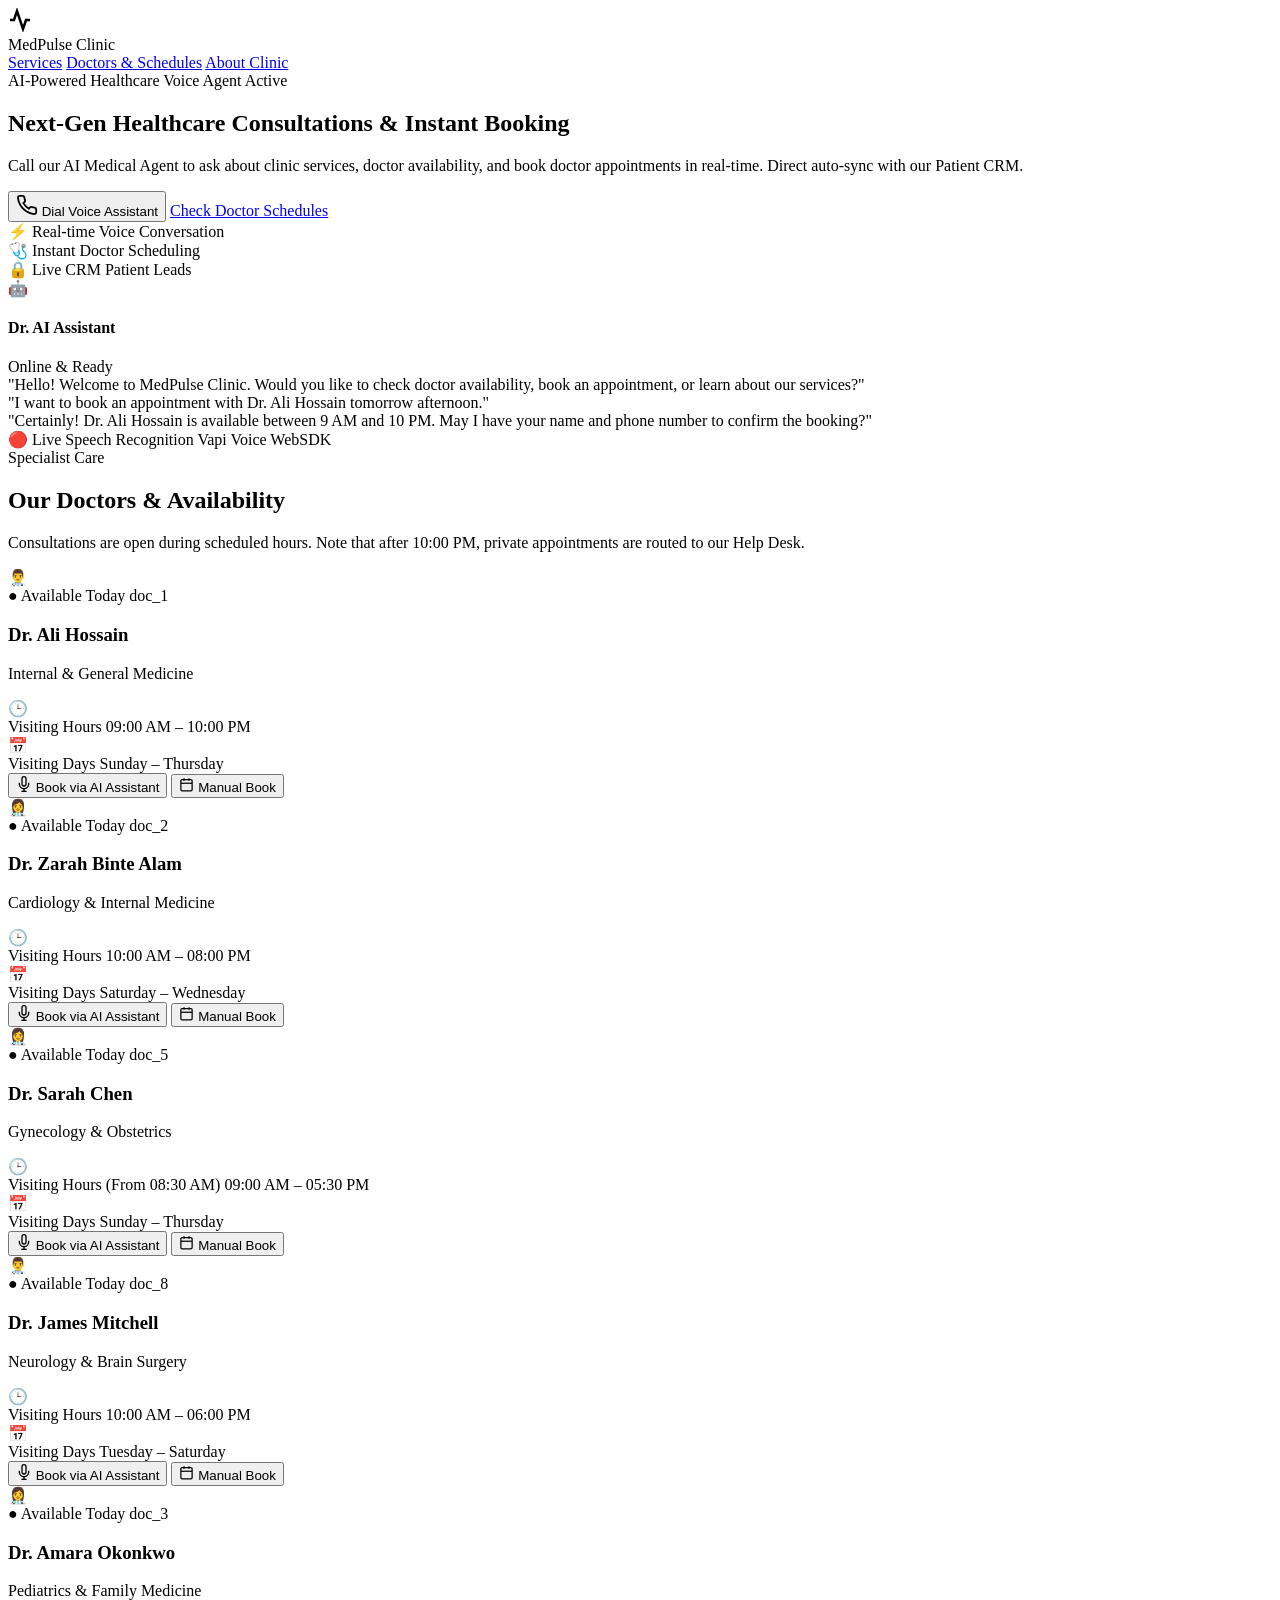
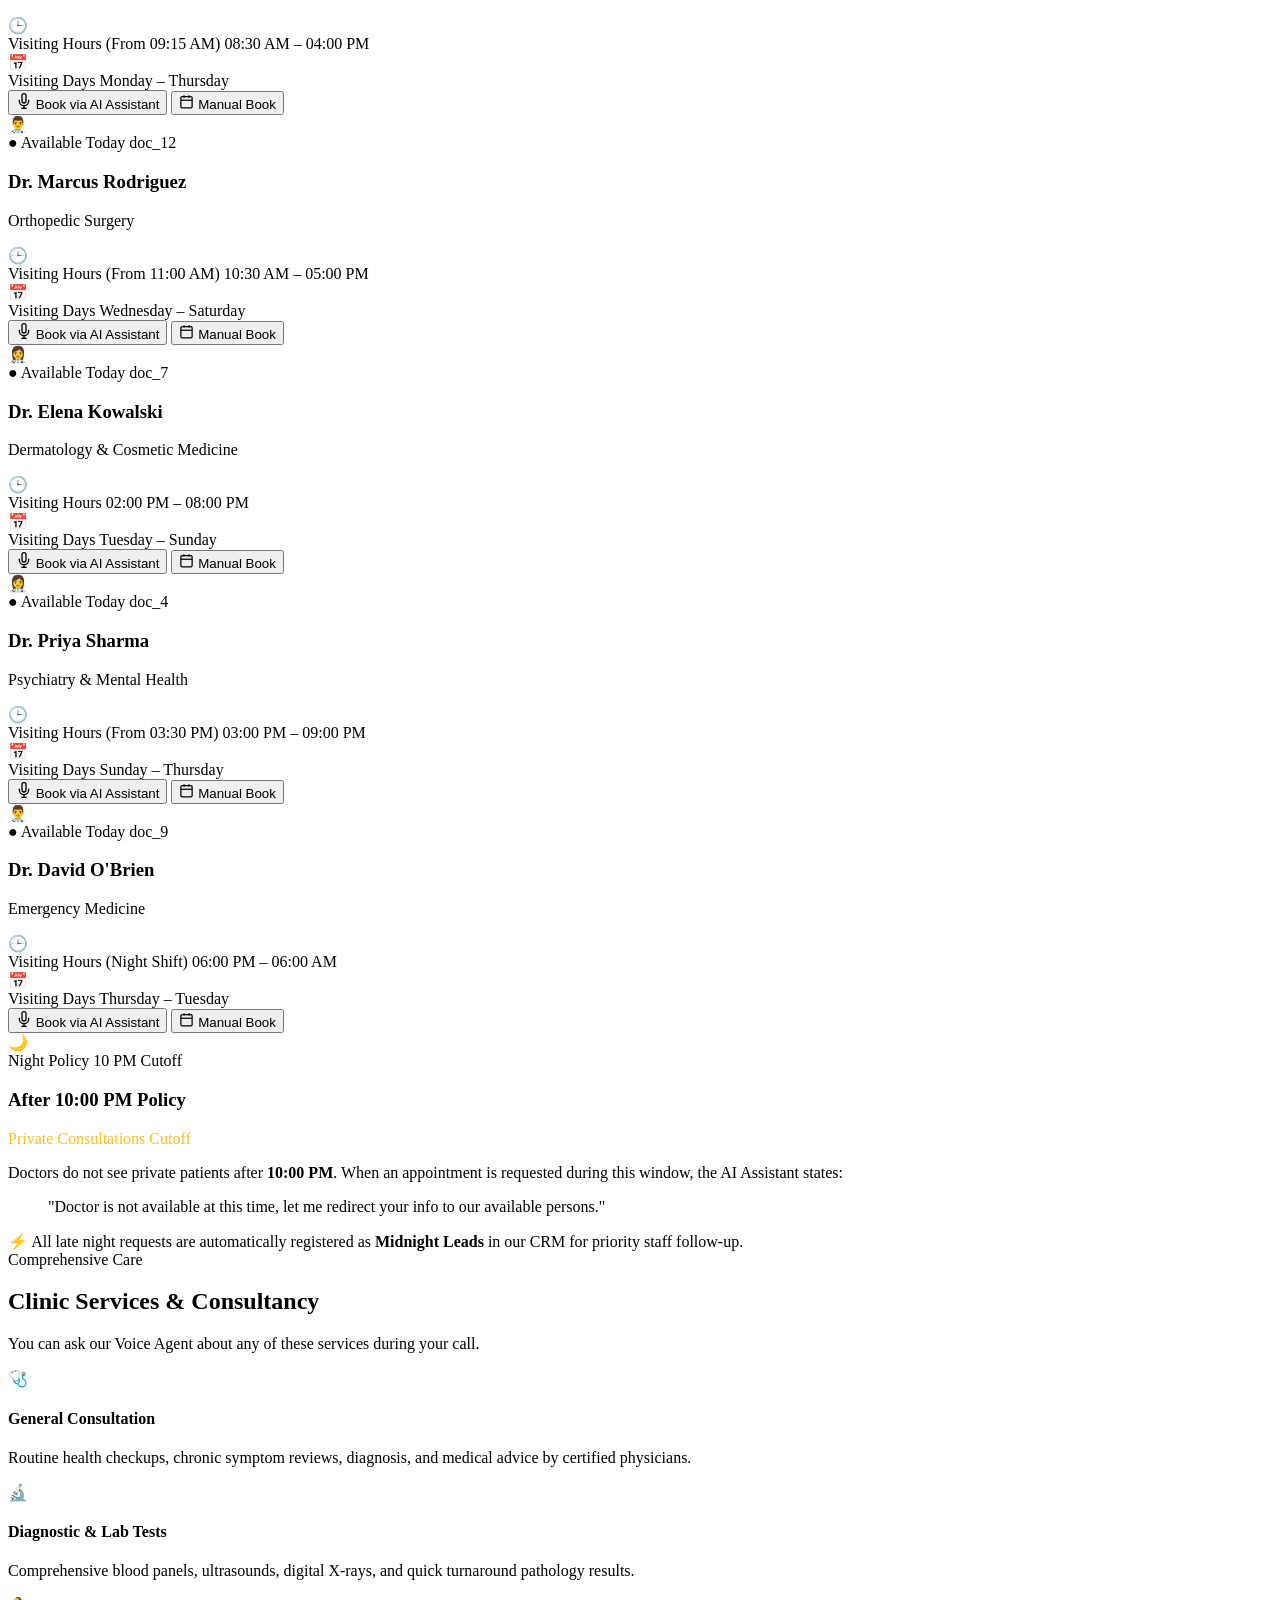
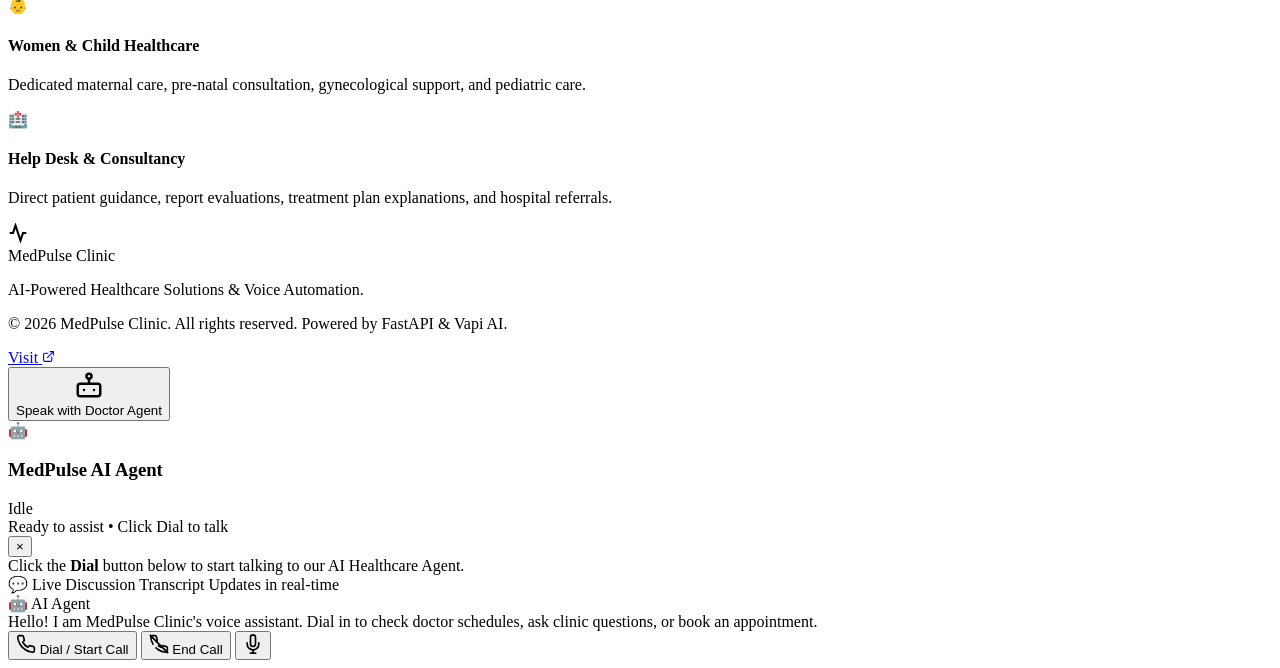
==== commit 8b8e10a7: "Add Visit portfolio link to footer" ====
--- a/app/static/index.html
+++ b/app/static/index.html
@@ -720,6 +720,14 @@
       </div>
       <div class="footer-bottom">
         <p>&copy; 2026 MedPulse Clinic. All rights reserved. Powered by FastAPI & Vapi AI.</p>
+        <a href="https://tareqshahalam.is-a.dev/" target="_blank" rel="noopener noreferrer" class="footer-visit-link" title="Visit Developer Portfolio">
+          <span>Visit</span>
+          <svg width="13" height="13" viewBox="0 0 24 24" fill="none" stroke="currentColor" stroke-width="2" stroke-linecap="round" stroke-linejoin="round">
+            <path d="M18 13v6a2 2 0 0 1-2 2H5a2 2 0 0 1-2-2V8a2 2 0 0 1 2-2h6"></path>
+            <polyline points="15 3 21 3 21 9"></polyline>
+            <line x1="10" y1="14" x2="21" y2="3"></line>
+          </svg>
+        </a>
       </div>
     </div>
   </footer>
